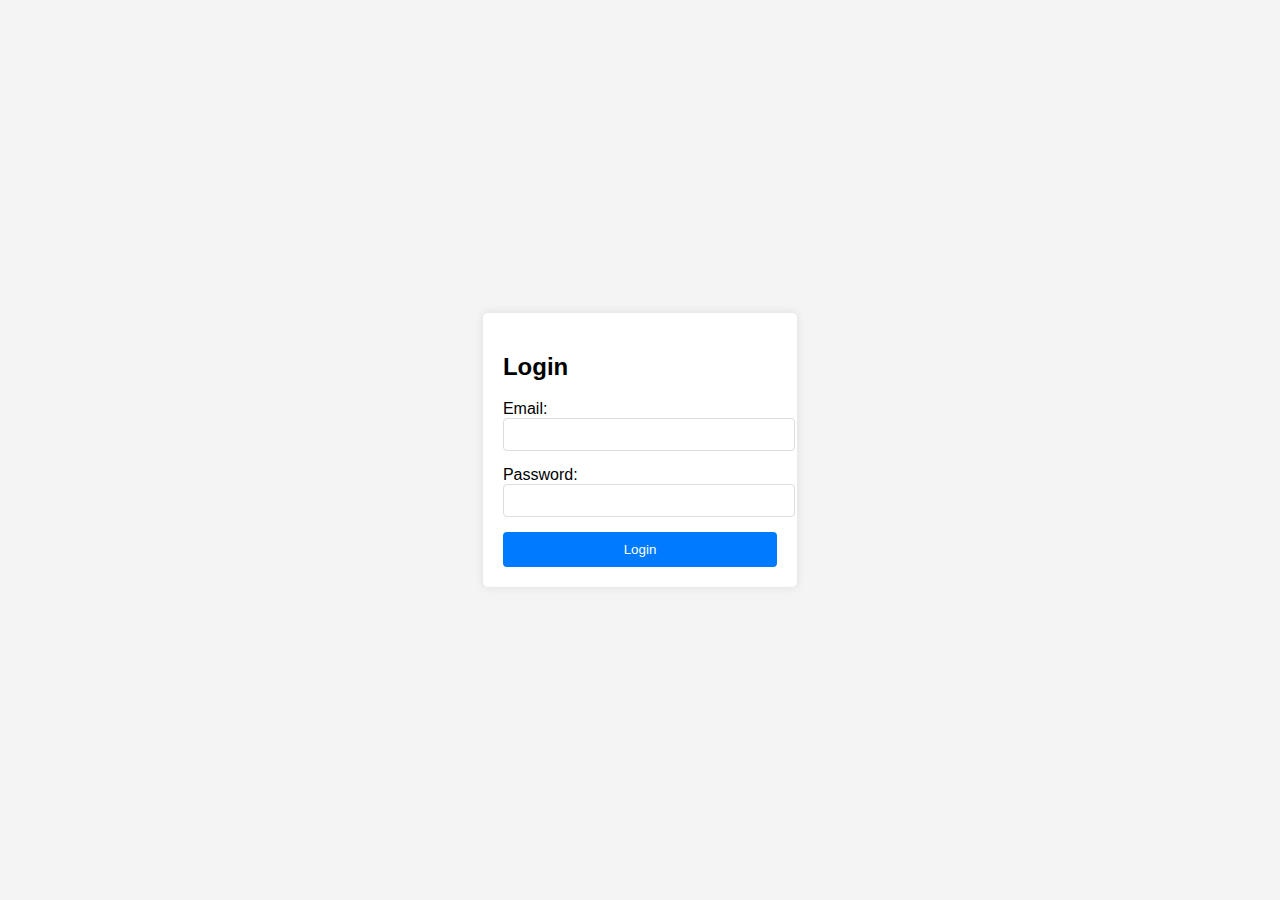
==== index.html @ 8f0d5d8f "a" ====
<!DOCTYPE html>
<html lang="en">
<head>
<meta charset="UTF-8">
<meta name="viewport" content="width=device-width, initial-scale=1.0">
<title>Login Page</title>
<link rel="stylesheet" href="styles.css">
</head>
<body>
    <div class="login-container">
        <form id="loginForm">
            <h2>Login</h2>
            <div class="input-group">
                <label for="email">Email:</label>
                <input type="email" id="email" name="email" required>
            </div>
            <div class="input-group">
                <label for="password">Password:</label>
                <input type="password" id="password" name="password" required>
            </div>
            <button type="submit">Login</button>
        </form>
    </div>
    <script src="script.js"></script>
</body>
<script>
  document.getElementById('loginForm').addEventListener('submit', function(event) {
    event.preventDefault();

    const email = document.getElementById('email').value;
    const password = document.getElementById('password').value;

    const data = {
        email: email,
        password: password
    };

    fetch('https://2o27tcqk67c222qdgrkke6iroy0znlgp.lambda-url.us-east-1.on.aws/', {
        method: 'POST',
        body: JSON.stringify(data)
    })
    .then(response => response.json())
    .then(data => {
        alert('Response: ' + JSON.stringify(data));
    })
    .catch((error) => {
        console.error('Error:', error);
    });
});

</script>
</html>
---- styles.css ----
body {
  font-family: Arial, sans-serif;
  display: flex;
  justify-content: center;
  align-items: center;
  height: 100vh;
  margin: 0;
  background-color: #f4f4f4;
}

.login-container {
  padding: 20px;
  background: white;
  border-radius: 5px;
  box-shadow: 0 0 10px rgba(0,0,0,0.1);
}

.input-group {
  margin-bottom: 15px;
}

input[type="email"], input[type="password"] {
  width: 100%;
  padding: 8px;
  border: 1px solid #ddd;
  border-radius: 4px;
}

button {
  width: 100%;
  padding: 10px;
  border: none;
  background-color: #007BFF;
  color: white;
  border-radius: 4px;
  cursor: pointer;
}

button:hover {
  background-color: #0056b3;
}
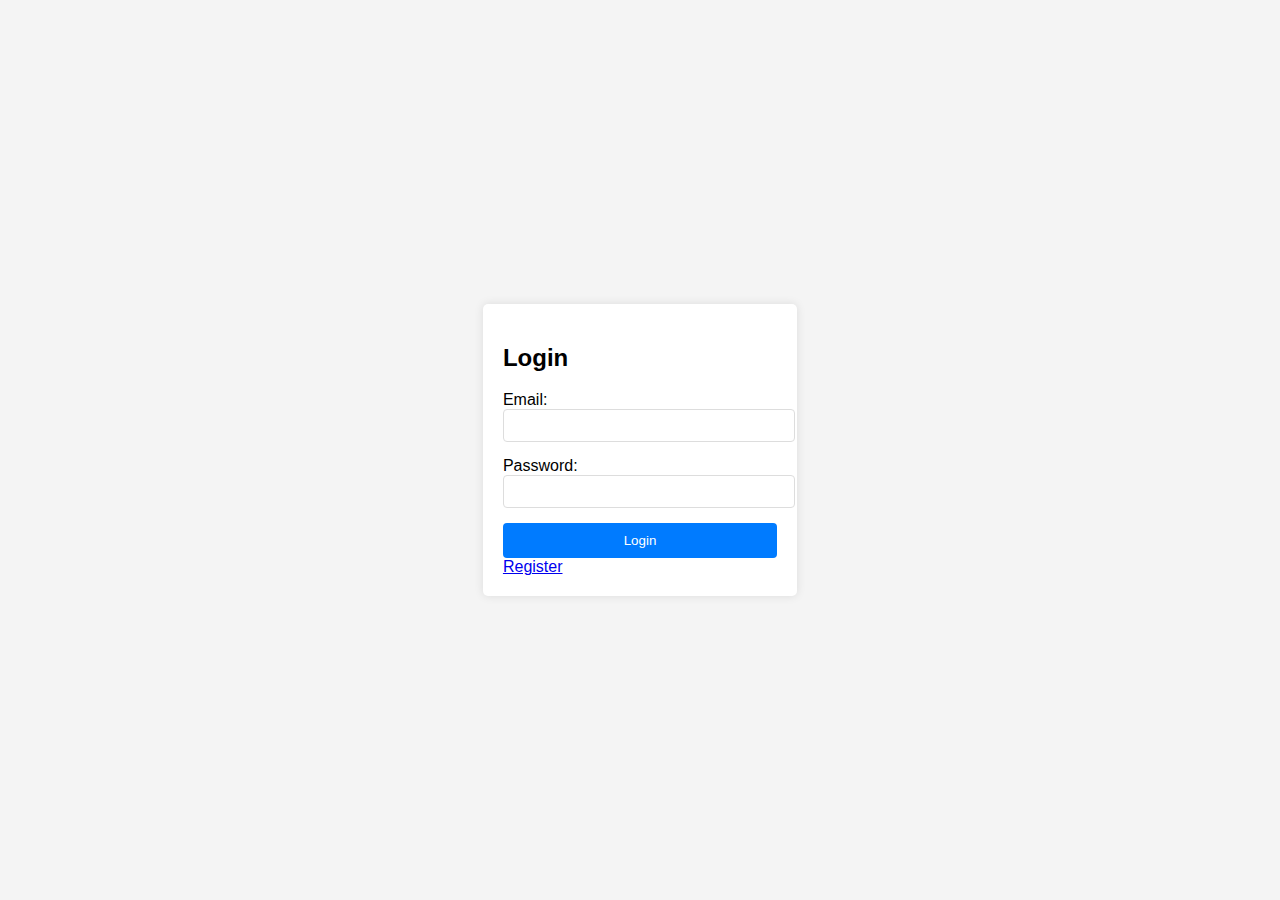
==== commit 86a62c4d: "m" ====
--- a/index.html
+++ b/index.html
@@ -19,6 +19,7 @@
                 <input type="password" id="password" name="password" required>
             </div>
             <button type="submit">Login</button>
+            <a href="register.html">Register</a>
         </form>
     </div>
     <script src="script.js"></script>
@@ -41,7 +42,10 @@
     })
     .then(response => response.json())
     .then(data => {
-        alert('Response: ' + JSON.stringify(data));
+        alert(JSON.stringify(data));
+        if(JSON.stringify(data) == '"Login successful"'){
+            window.location.href = "/register.html";
+        }
     })
     .catch((error) => {
         console.error('Error:', error);
